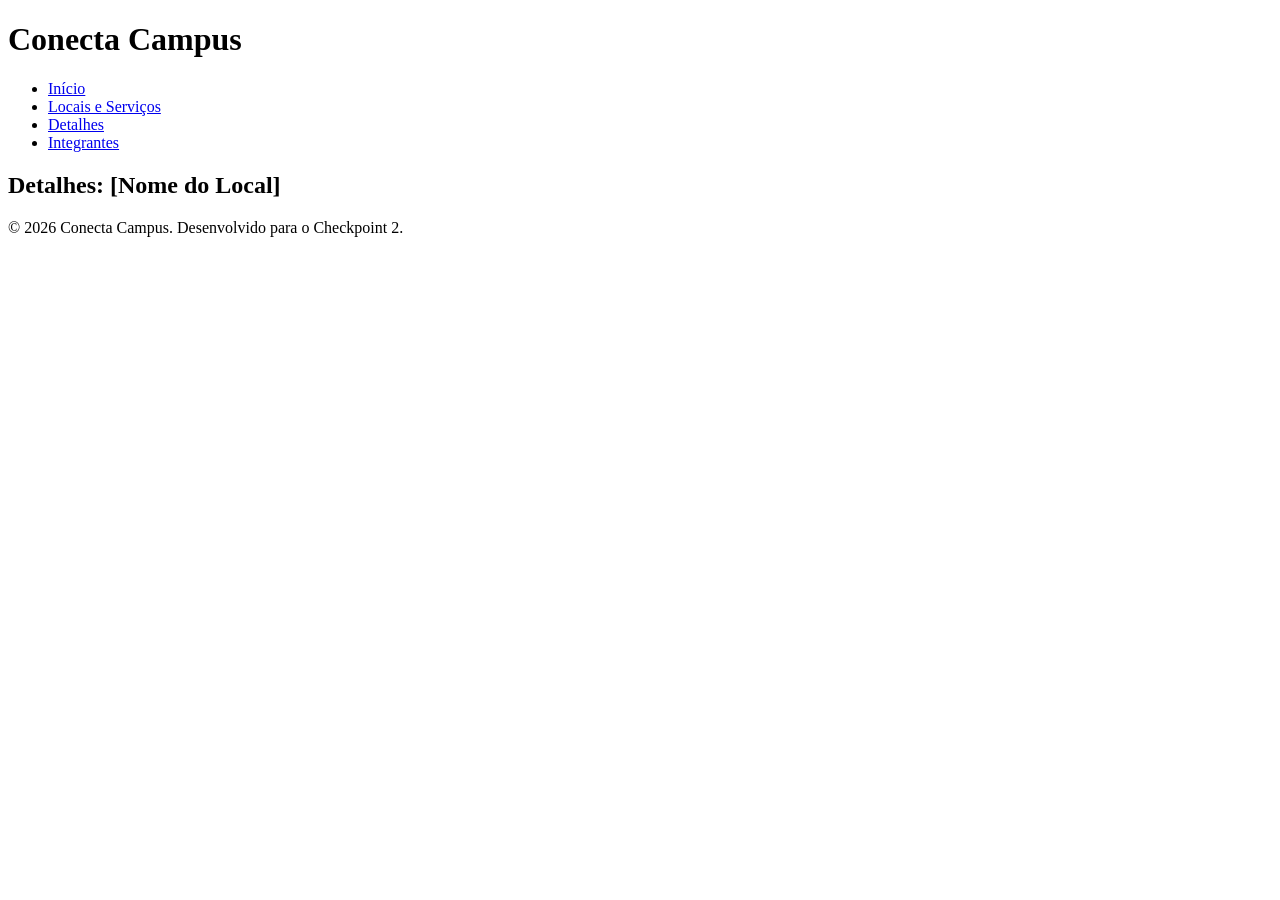
==== detalhes.html @ 4694bdb1 "Cria estrutura base e navegacao para as paginas restantes" ====
<!--
INTEGRANTES DO GRUPO
RM574993-RENATO DAGNOLO RODRIGUES
RM575112-LUCAS GABRIEL SCOMPARIN
RM575552-RYAN JEIMYSSON
RM576007-LAURA DE LUCENA FERRES
RM574630-DIEGO AMADOR LIMACHI AGUILAR
-->
<!DOCTYPE html>
<html lang="pt-BR">
<head>
    <meta charset="UTF-8">
    <meta name="viewport" content="width=device-width, initial-scale=1.0">
    <title>Detalhes do Local - Conecta Campus</title>
    <link rel="stylesheet" href="css/style.css">
</head>
<body>
    <header>
        <h1>Conecta Campus</h1>
        <nav>
            <ul>
                <li><a href="index.html">Início</a></li>
                <li><a href="locais.html">Locais e Serviços</a></li>
                <li><a href="detalhes.html">Detalhes</a></li>
                <li><a href="integrantes.html">Integrantes</a></li>
            </ul>
        </nav>
    </header>

    <main>
        <article>
            <h2>Detalhes: [Nome do Local]</h2>
            <!-- Apresentem aqui as informações completas, serviços, recursos de acessibilidade e um link para retornar à lista de locais -->
        </article>
    </main>

    <footer>
        <p>&copy; 2026 Conecta Campus. Desenvolvido para o Checkpoint 2.</p>
    </footer>
</body>
</html>
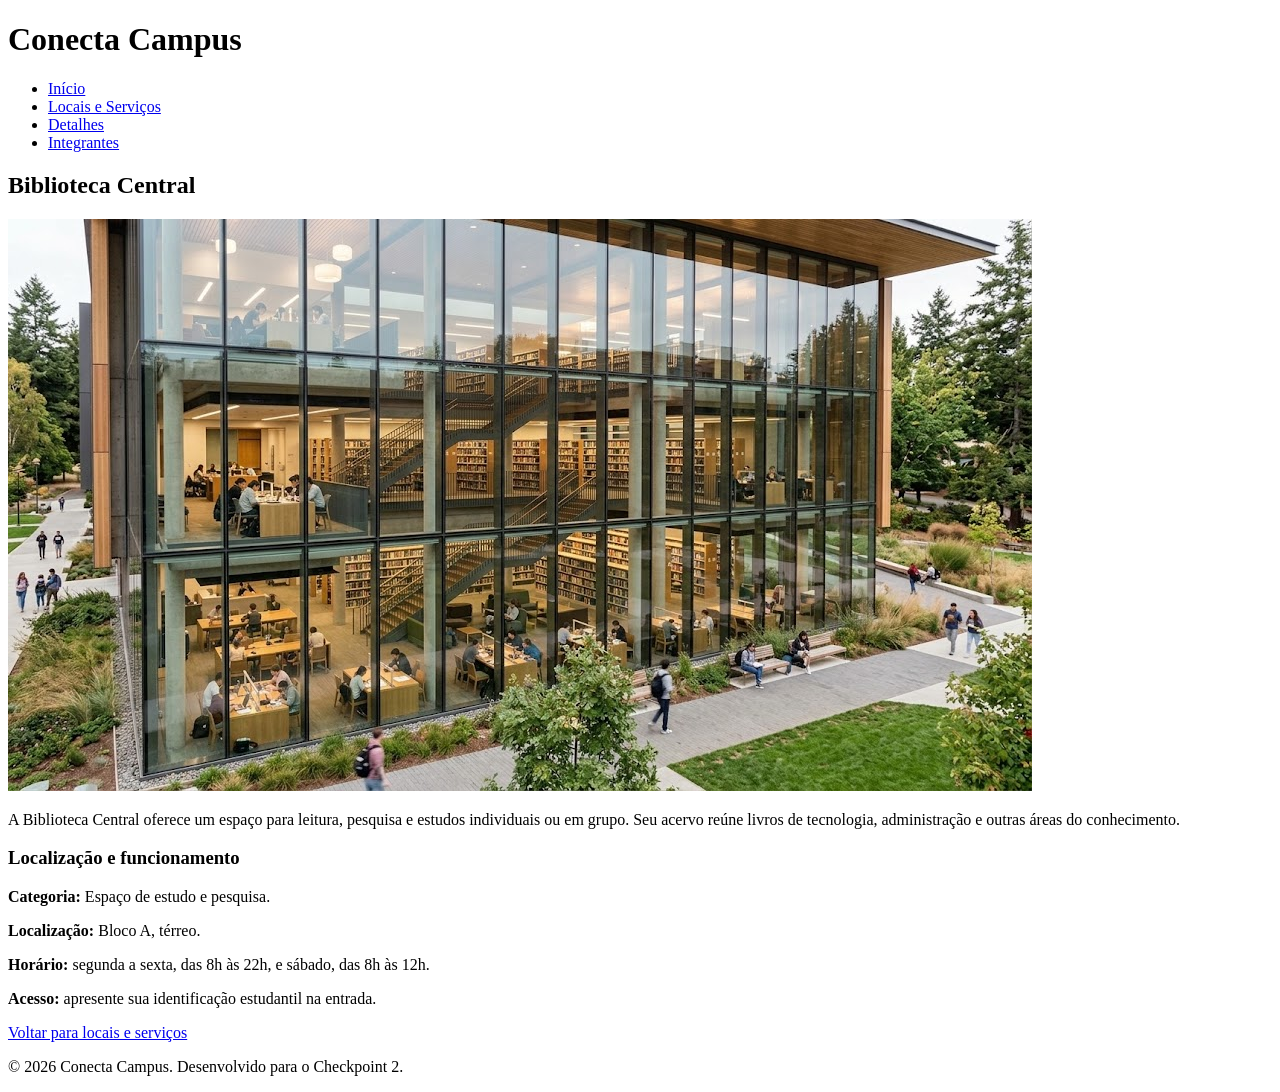
==== commit b059d0c4: "Adiciona apresentação e informações básicas da biblioteca" ====
--- a/detalhes.html
+++ b/detalhes.html
@@ -27,12 +27,40 @@
         </nav>
     </header>
 
-    <main>
-        <article>
-            <h2>Detalhes: [Nome do Local]</h2>
-            <!-- Apresentem aqui as informações completas, serviços, recursos de acessibilidade e um link para retornar à lista de locais -->
-        </article>
-    </main>
+   <main>
+    <article>
+        <h2>Biblioteca Central</h2>
+
+        <img
+            src="img/biblioteca.jpg"
+            alt="Biblioteca Central do campus"
+        >
+
+        <p>
+            A Biblioteca Central oferece um espaço para leitura,
+            pesquisa e estudos individuais ou em grupo. Seu acervo
+            reúne livros de tecnologia, administração e outras
+            áreas do conhecimento.
+        </p>
+
+        <section>
+            <h3>Localização e funcionamento</h3>
+
+            <p><strong>Categoria:</strong> Espaço de estudo e pesquisa.</p>
+            <p><strong>Localização:</strong> Bloco A, térreo.</p>
+            <p>
+                <strong>Horário:</strong>
+                segunda a sexta, das 8h às 22h, e sábado, das 8h às 12h.
+            </p>
+            <p>
+                <strong>Acesso:</strong>
+                apresente sua identificação estudantil na entrada.
+            </p>
+        </section>
+
+        <a href="locais.html">Voltar para locais e serviços</a>
+    </article>
+</main>
 
     <footer>
         <p>&copy; 2026 Conecta Campus. Desenvolvido para o Checkpoint 2.</p>
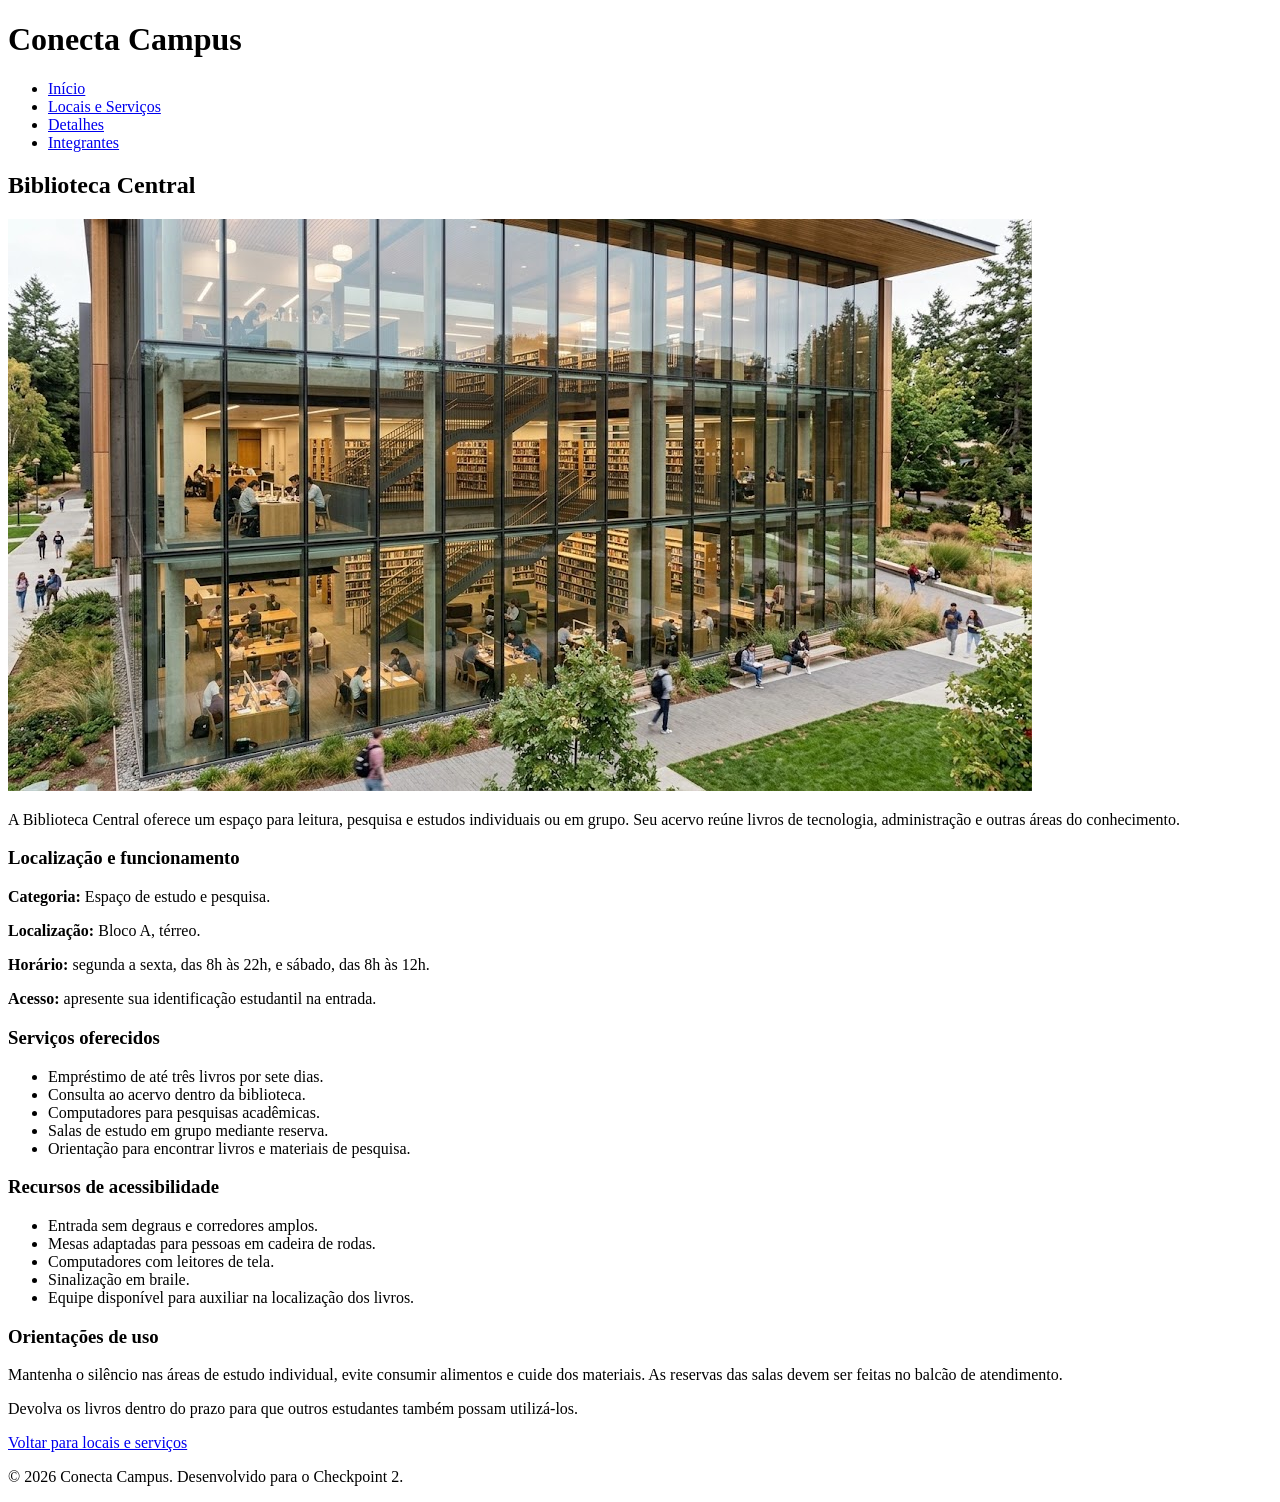
==== commit 430a5eb5: "Inclui serviços, acessibilidade e orientações da biblioteca" ====
--- a/detalhes.html
+++ b/detalhes.html
@@ -57,6 +57,45 @@
                 apresente sua identificação estudantil na entrada.
             </p>
         </section>
+                <section>
+            <h3>Serviços oferecidos</h3>
+
+            <ul>
+                <li>Empréstimo de até três livros por sete dias.</li>
+                <li>Consulta ao acervo dentro da biblioteca.</li>
+                <li>Computadores para pesquisas acadêmicas.</li>
+                <li>Salas de estudo em grupo mediante reserva.</li>
+                <li>Orientação para encontrar livros e materiais de pesquisa.</li>
+            </ul>
+        </section>
+
+        <section>
+            <h3>Recursos de acessibilidade</h3>
+
+            <ul>
+                <li>Entrada sem degraus e corredores amplos.</li>
+                <li>Mesas adaptadas para pessoas em cadeira de rodas.</li>
+                <li>Computadores com leitores de tela.</li>
+                <li>Sinalização em braile.</li>
+                <li>Equipe disponível para auxiliar na localização dos livros.</li>
+            </ul>
+        </section>
+
+        <section>
+            <h3>Orientações de uso</h3>
+
+            <p>
+                Mantenha o silêncio nas áreas de estudo individual,
+                evite consumir alimentos e cuide dos materiais.
+                As reservas das salas devem ser feitas no balcão
+                de atendimento.
+            </p>
+
+            <p>
+                Devolva os livros dentro do prazo para que outros
+                estudantes também possam utilizá-los.
+            </p>
+        </section>
 
         <a href="locais.html">Voltar para locais e serviços</a>
     </article>
